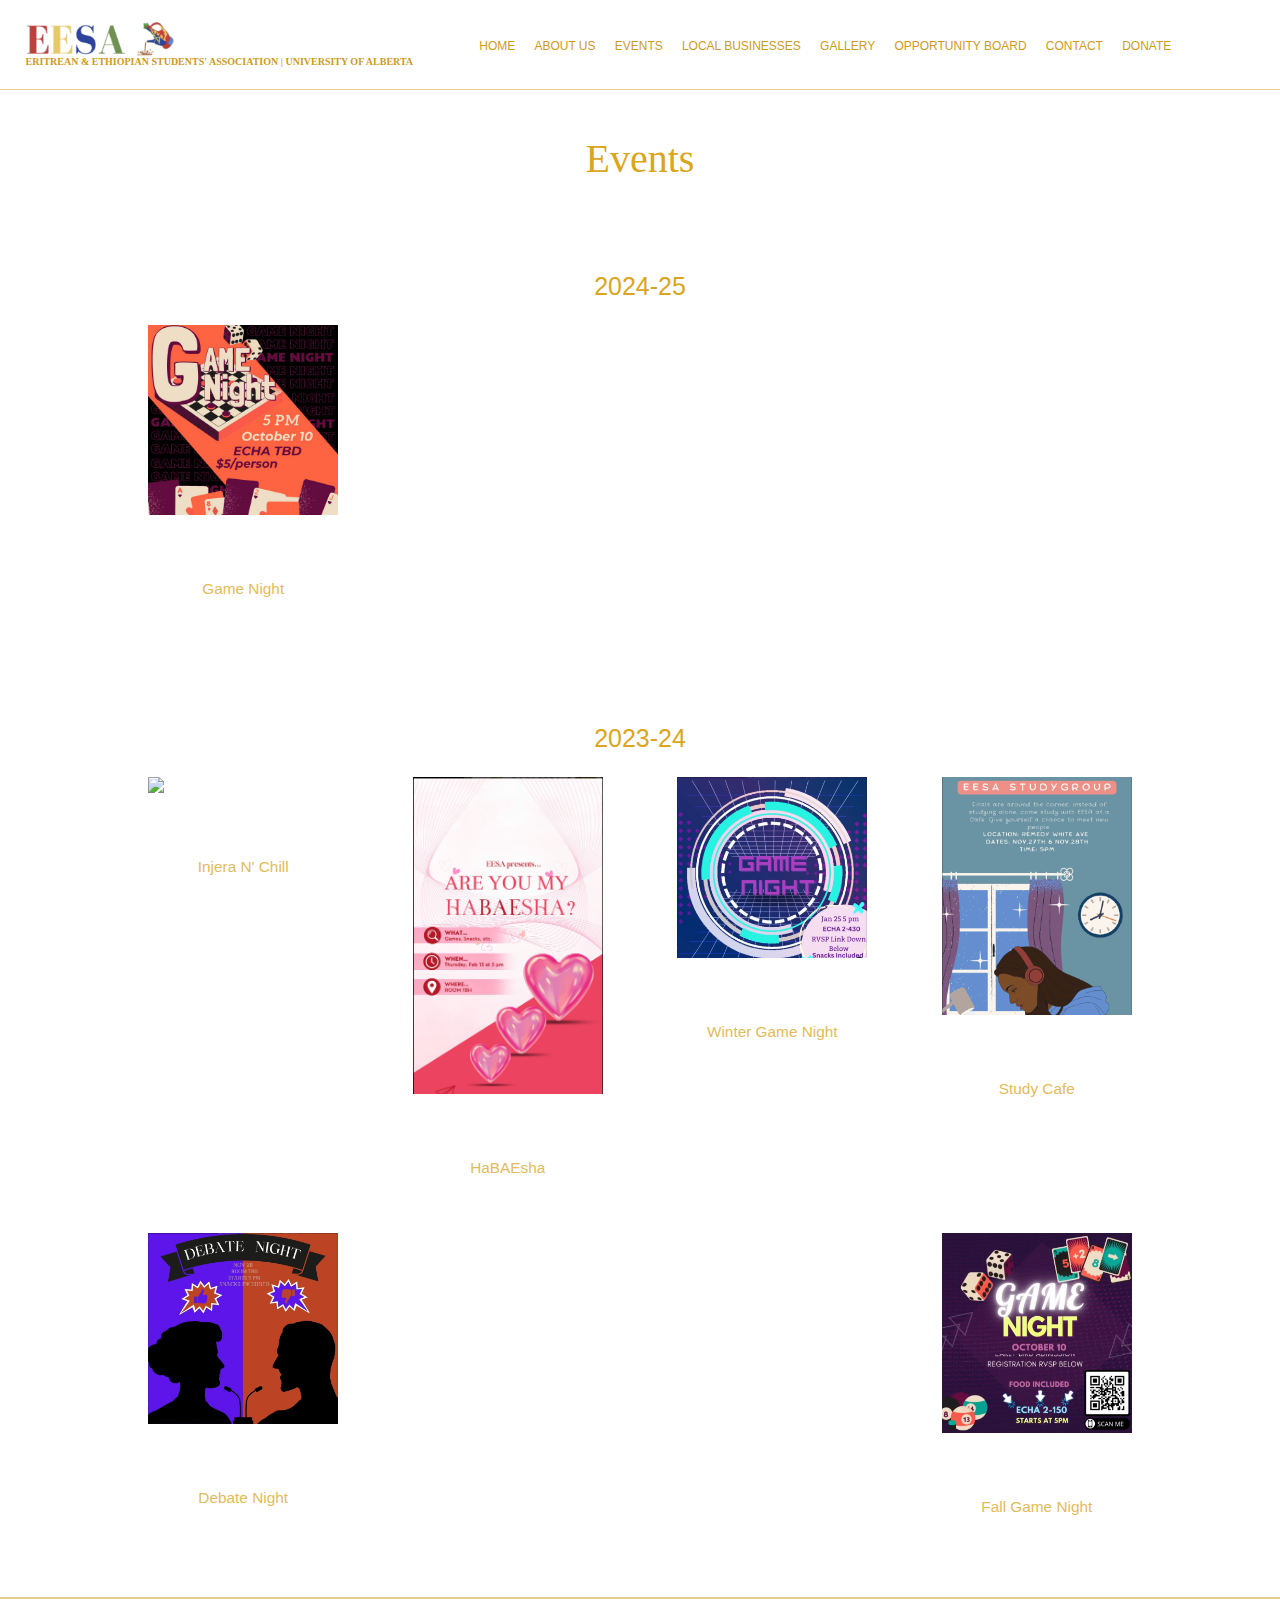
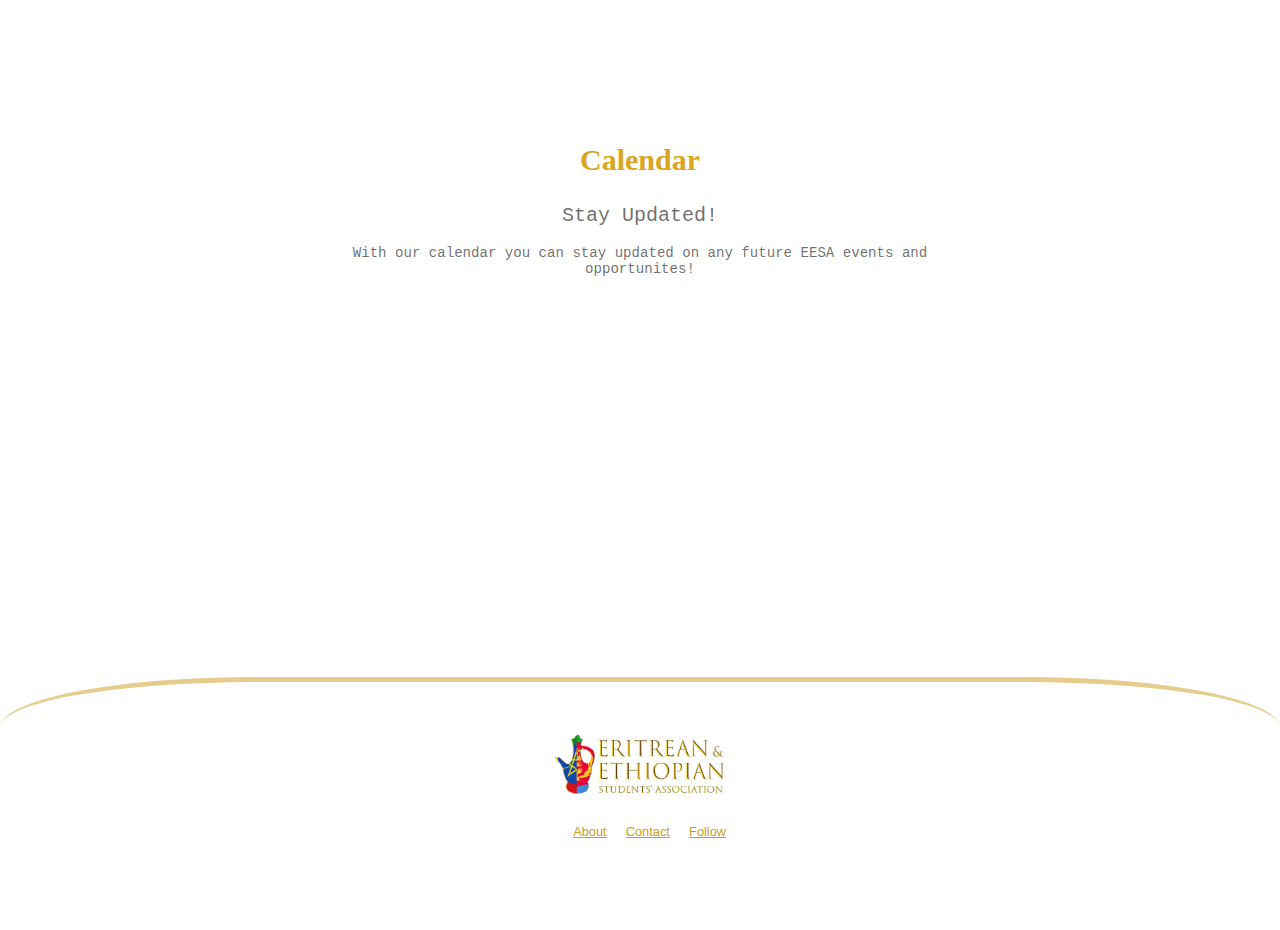
==== events.html @ 095412df "commit message" ====
<!DOCTYPE html>
<html lang="en">
<head>
    <meta name="viewport" content="width=device-width, initial-scale=1.0">
    <title>Events|EESA</title>
    <link rel="stylesheet" href="style.css">
</head>
<body>
    <header>
        <a href="index.html" class="eesalogo">
            <img src="./images/eesalogo/eesalogo.png" alt="eesalogo">
            <h1>ERITREAN & ETHIOPIAN STUDENTS' ASSOCIATION | UNIVERSITY OF ALBERTA</h1>
        </a>
        <div class="menu-icon" onclick="menuiconDropdown('menuDropdown','menu-outline')">
            <ion-icon name="menu-outline" id="menu-outline"></ion-icon>
        </div>
        <ul class="menu">
            <li><a href="index.html">HOME</a></li>
            <li class="Dropdown">
                <a href="team.html">ABOUT US</a>
                <div class="DropdownContent">
                    <a href="team.html">OUR MISSION</a>
                    <a href="team.html#teamheader">OUR TEAM</a>
                    <a href="team.html#teamButton">JOIN EESA</a>
                </div>
            </li>
            <li class="Dropdown">
                <a href="events.html">EVENTS</a>
                <div class="DropdownContent">
                    <a href="events.html#eventPosterContainer">UPCOMING EVENTS</a>
                    <a href="events.html#calendar">CALENDAR</a>
                </div>
            </li>
            <li class="Dropdown">
                <a href="localBusinesses.html">LOCAL BUSINESSES</a>
                <div class="DropdownContent">
                    <a href="localBusinesses.html#businessSubmission">BUSINESS SUBMISSION</a>
                </div>
            </li>
            <li><a href="gallery.html">GALLERY</a></li>
            <li><a href="opportunityBoard.html">OPPORTUNITY BOARD</a></li>
            <li><a href="mailto:eesa@ualberta.ca">CONTACT</a></li>
            <li><a href="index.html#donate">DONATE</a></li>
            <li><a href="https://www.instagram.com/eesaualberta/" target="_blank"><ion-icon name="logo-instagram"></ion-icon></a></li>
            <li><a href="https://www.tiktok.com/@eesaua" target="_blank"><ion-icon name="logo-tiktok"></ion-icon></a></li>
            <li><a href="mailto:eesa@ualberta.ca"><ion-icon name="mail-outline"></ion-icon></a></li>
        </ul>
    </header>
    
    <div id="menuDropdown">
        <ul>
            <li><a href="index.html">HOME</a></li>
            <li><a href="team.html">ABOUT US</a></li>
            <li><a href="events.html">EVENTS</a></li>
            <li><a href="localBusinesses.html">LOCAL BUSINESSES</a></li>
            <li><a href="gallery.html">GALLERY</a></li>
            <li><a href="opportunityBoard.html">OPPORTUNITY BOARD</a></li>
            <li><a href="mailto:eesa@ualberta.ca">CONTACT</a></li>
            <li><a href="index.html#donate">DONATE</a></li> 
        </ul>
    </div>
      <div class="events">
        <!--
        <div class="eventsheader">
            <img src="./images/events/pic1.JPG"></img>
            <img src="./images/events/pic2.JPG"></img>
            <img src="./images/events/pic5.png"></img>
            <img src="./images/events/pic6.png"></img>

        </div> -->
        <div class = "eventPosters">
            <h1>Events</h1>
            <h2> 2024-25</h2>
                <div class= "eventPosterContainer24-25"  id="eventPosterContainer">
                    <a style="text-decoration:none" href="https://www.instagram.com/p/DAmCq35zHYk/?utm_source=ig_web_copy_link&igsh=MzRlODBiNWFlZA==" target="_blank">
                        <img src="./images/events/gamenight.jpeg"></img> 
                        <figcaption>Game Night</figcaption>
                    </a>
                </div>
            <h2>2023-24</h2>
                <div class= "eventPosterContainer23-24" id="eventPosterContainer">
                    <a style="text-decoration:none" href="https://www.instagram.com/p/C5hC11Pxlsz/" target="_blank">
                        <img src="./images/events/InjeraNChill.png"></img> 
                        <figcaption>Injera N' Chill</figcaption>
                    </a>
                    <a style="text-decoration:none" href="https://www.instagram.com/p/C3JFkYvvX_o/" target="_blank"> 
                        <img src="./images/events/Habaesha.png"></img> 
                        <figcaption>HaBAEsha</figcaption>
                    </a>
                    <a style="text-decoration:none" href="https://www.instagram.com/p/C2MFWDErIdV/" target="_blank">
                        <img src="./images/events/GameNight2.png"></img>
                        <figcaption>Winter Game Night</figcaption>
                    </a>
                    <a style="text-decoration:none" href="https://www.instagram.com/p/C0DRHhrxGag/" target="_blank"> 
                        <img src="./images/events/StudyCafe.png"></img> 
                        <figcaption>Study Cafe</figcaption>
                    </a>
                    <a style="text-decoration:none" href="https://www.instagram.com/p/CzcZ8CoPTzj/" target="_blank"> 
                        <img src="./images/events/DebateNight.png"></img> 
                        <figcaption>Debate Night</figcaption>
                    </a>
                    <a style="text-decoration:none" href="https://www.instagram.com/p/CyERzHhRfkE/" target="_blank"> 
                        <img src="./images/events/GameNight1.png"></img> 
                        <figcaption>Fall Game Night</figcaption>
                    </a>
                </div>
        </div>
      </div>
      <div class = "calendar" id="calendar">
        <h1>Calendar</h1>
        <h2>Stay Updated!</h2>
        <h3>With our calendar you can stay updated on any future EESA events and opportunites!</h3>
        <iframe src="https://embed.styledcalendar.com/#SmHMbJk2iUZDwqQIo8l0" title="Styled Calendar" class="styled-calendar-container" style="border: none;" data-cy="calendar-embed-iframe"></iframe>
         <script async type="module" src="https://embed.styledcalendar.com/assets/parent-window.js"></script>
      </div>
      <div class="footer">
          <div class="footerLogo">
              <img src="./images/eesalogo/eesalogo.jpg" alt="eesalogo.jpg">
          </div>
          <div class="footerLinks">
              <ul>
                  <li><a href="index.html#missionStatement">About</a></li>
                  <li><a href="mailto:eesa@ualberta.ca">Contact</a></li>
                  <li><a href="https://www.instagram.com/eesaualberta/" target="_blank">Follow</a></li>
              </ul>
          </div>
          <div class="footerIcons">
              <ul>
                  <li><a href="https://www.instagram.com/eesaualberta/" target="_blank"><ion-icon name="logo-instagram"></ion-icon></a></li>
                  <li><a href="https://www.tiktok.com/@eesaua" target="_blank"><ion-icon name="logo-tiktok"></ion-icon></a></li>
                  <li><a href="mailto:eesa@ualberta.ca"><ion-icon name="mail-outline"></ion-icon></a></li>
              </ul>
          </div>
      </div>   
    </div>
  <script src="mobilemenu.js"></script>
  <script type="module" src="https://unpkg.com/ionicons@7.1.0/dist/ionicons/ionicons.esm.js"></script>
  <script nomodule src="https://unpkg.com/ionicons@7.1.0/dist/ionicons/ionicons.js"></script>
  </body>
  </html>
---- style.css ----
*{
    margin: 0;
    padding: 0;
    box-sizing: border-box;
}



header{
    right:0;
    top:0;
    z-index: 1;
    position: fixed;
    width:100%;
    height:10vh;
    display: flex;
    align-items: center;
    justify-content: space-between;
    padding:33px 2%;
    background-color: white;
    border-bottom: 0.5px solid rgba(205, 155, 29, 0.5); 
}


.menu-icon {
    color:goldenrod;
    font-size: 40px;
    cursor:pointer;
    display:none;
}
#menuDropdown {
    list-style: none;
    display: none; /* Initially hidden */
    flex-direction: column;
    background-color: white;
    z-index: 1;
    position: fixed; /* Fixed positioning */
    top: 10vh; /* Start below the header */
    height: 90vh; /* Fill the remaining height */
    width: 100%;
    right: 0;
    text-align: center;
    overflow-y: auto; /* Allow scrolling if content overflows */
}

#menuDropdown ul {
    padding: 0; /* Remove default padding */
    margin: 0; /* Remove default margin */
}

#menuDropdown li {
    border-bottom: 0.5px solid goldenrod; /* Optional */
}

#menuDropdown a {
    display: block; /* Make links fill their parent */
    padding: 15px; /* Add some padding for clickable area */
    color: rgb(205, 155, 29);
    text-decoration: none;
}

#menuDropdown a:hover {
    color: rgb(255, 218, 125);
}


.eesalogo{
    text-decoration:none;
}

.eesalogo img {
    pointer-events: none; 
    width: 150px; 
    display: block;
}

.eesalogo h1{
    color:rgb(205, 155, 29);
    font-style: bodoni flf;
    font-size:10px;
    text-wrap: nowrap;
}

.menu {
    list-style: none;
    margin-left: 3vw;
    margin-right: 2vw;
    display: flex;
    flex-wrap:wrap;
}

.menu a{
    text-decoration: none;
    color:rgb(205, 155, 29);
    font-family: Verdana, Geneva, Tahoma, sans-serif;;
    transition: ease-in-out 0.4s;
    margin-top:5px;
    margin-left: 1.5vw;
    font-size: 12px;
    white-space: nowrap;
}

.menu a:hover {
    color: rgb(216, 185, 106);
    cursor:pointer;
}


.DropdownContent{
    display: none;
    position: absolute;
}

.Dropdown:hover .DropdownContent{
    display: grid;
    background-color: white;
    z-index: 1;
    text-align: left;
    padding: 5px 10px 10px 0;
    font-size: 14px;
    cursor:pointer;
}

.footer{
    width: 100%;
    border-top: 5px solid rgba(205, 155, 29, 0.5); 
    border-radius: 20%;
}

.footerLogo{
    text-align: center;
    margin-top: 5vh;
    pointer-events: none;
    margin-bottom: 2vh;
}

.footerLogo img{
    width: 20vh;
}
.footer ul{
    display:flex;
    justify-content: center;
}

.footer ul li{
    list-style: none;
    margin-left: 1.5vw;
    font-size: 1vw;
    white-space: nowrap;
    margin-bottom: 5vh;
}

.footer ul li a{
    text-decoration: none;
    color:rgb(205, 155, 29);
    font-family: Verdana, Geneva, Tahoma, sans-serif;;
    transition: ease-in-out 0.4s;
    text-decoration: underline;
}

.footLinks ul li a:hover {
    color: rgb(216, 185, 106);
    cursor:pointer;
}

.slideshow {
    width: 100%;
    margin-top: 10vh;    
    overflow: hidden;
}

.slideshow-container-1 {
    position: relative;
    display: flex;
    width: 100%;
    height: fit-content;
    overflow: hidden;
    pointer-events: none;
}

.slideshow-container-2 {
    border-top: 1px solid rgba(0, 0, 0, 0.2);
    position: relative;
    display: flex;
    width: 100%;
    height: fit-content;
    overflow: hidden;
    pointer-events: none;
}

.slideshow-container-3 {
    border-top: 1px solid rgba(0, 0, 0, 0.2);
    border-bottom: 1px solid rgba(0, 0, 0, 0.2);
    position: relative;
    display: flex;
    width: 100%;
    height: fit-content;
    overflow: hidden;
}

.slideshow-container-3 img, .slideshow-container-1 img {
    width:21vw;
    height: 14vh; 
}
.slideshow-container-2 img{
    width: 21vw;
    height: 17vh; 
}

@keyframes fadeIn{
    from{
        opacity: 0;
    }
    to{
        opacity: 1;

    }
}
.opening {
    width:100vw;
    text-align: center;
    height: calc(100vh - 99px - 63);
}

.opening h1{
    margin-top: 3vh;
    animation-name: fadeIn;
    animation-duration: 2s;
    color:  goldenrod;
    font-family: Verdana, Geneva, Tahoma, sans-serif;;
    font-size: 70px;
    font-weight: lighter;
}


.opening h2, .opening h3,.opening h4{
    width:90%;
    margin-left:5%;
    animation-name: fadeIn;
    animation-duration: 2s;
    color:rgba(0, 0, 0, 0.585);
    margin-top: 18px; 
    font-family:'Courier New', Courier, monospace;
    font-size: 20px;
    font-weight: 100;
    padding-left: 2%; 
}
.opening ion-icon{
    animation-name: fadeIn;
    animation-duration: 2s;
    color: goldenrod;
    font-size: 40px; 
    margin-top: 2vh;
    cursor: pointer;
}

.opening ion-icon:hover{
    transform: translateY(-6px);
    color: rgb(216, 185, 106);
    cursor:pointer;
}
.missionStatement {
    padding: 120px 40px; /* Adjust padding */
    margin-top: 10vh; /* Space above */
    display: flex; /* Flexbox for alignment */
    flex-direction: column; /* Stack items vertically */
    align-items: center; /* Center items horizontally */
    background-color: rgb(255, 252, 246);
    text-align: center; /* Center text */
}

.missionStatement h1 {
    margin-top: 0; 
    padding-top: 5vh; 
    text-align: center;
    color: goldenrod;
    font-size: 4vw;
    font-weight: 100;
    margin-bottom: 2vh;
}

.missionStatement h2 {
    text-align: center;
    font-size: 1.5vw;
    font-weight: 100;
    padding:10vh;
    font-family: 'Courier New', Courier, monospace;
    color: rgba(0, 0, 0, 0.585);
    line-height: 2;
}

.newsletter {
    margin-top: 20vh;
    width: 90%;
    margin-left: 5%;
    display: flex; /* Use flexbox */
}

.newsletterpics {
    width: 50%;
    display: flex;
    flex-wrap: wrap; /* Allow items to wrap */
}

.newsletterPics1,
.newsletterPics3,
.newsletterPics5 {
    width: 50%; /* Each pic takes half of the container width */
    margin-bottom: 4vh;
    box-sizing: border-box; /* Include border in width calculation */
}

.newsletterPics2,
.newsletterPics4,
.newsletterPics6 {
    width: 50%;
    box-sizing: border-box;
}

.newsletterpics img {
    width: 100%;
    pointer-events: none;
}

.newsletterright {
    width: 50%;
    box-sizing: border-box;

}

.newsletter h1 {
    color: goldenrod;
    text-align: center;
    font-size: 3vw;
    font-weight: normal;
    margin-bottom: 5vh;
    margin-left: 4vw;
}

.newsletter h2 {
    color:rgba(0, 0, 0, 0.585);
    text-align: center;
    font-size: 1.7vw;
    font-family: 'Courier New', Courier, monospace;
    font-weight: lighter;
    line-height: 1.5;
    margin-bottom: 5vh;
    margin-left: 4vw;

}

.newsletterright button {
    margin-left: 17.5vw;
    width: 15vw;
    color: goldenrod;
    font-family: Verdana, Geneva, Tahoma, sans-serif;
    font-size: 2.0vw;
    padding: 10px;
    border-color: goldenrod;
    background-color: white;
    border-radius: 30px;

}

.newsletterButton button:hover {
    color: rgb(216, 185, 106);
    cursor:pointer;
}

.instagramFeed{
    margin-top: 10vh;
}

.donate h1{
    margin-top: 10vh;
    text-align: center;
    color: goldenrod;
    font-size: 3vw;
    font-weight: normal;
}

.donate h2, .donate h3{
    text-align:center ;
    color:rgba(0, 0, 0, 0.585);
    margin-top: 10vh; 
    margin-bottom: 10vh;
    font-family:'Courier New', Courier, monospace;
    font-size: 1.5vw;
    font-weight: 100; 
    margin-bottom: 15vh;

}

.eventsheader{
    margin-top: 10vh;    
    width:100%;
    display: flex;
    flex-wrap: nowrap;
}

.eventsheader img{
    width:25%;
    height:20vh;
}

.eventPosters h1{
    margin-top: 15vh;    
    text-align: center;
    color: goldenrod;
    font-size: 40px;
    font-weight: 100;
}

.eventPosters h2{
    margin-top: 10vh;
    text-align: center;
    color: goldenrod;
    font-size: 25px;
    font-family: Verdana, Geneva, Tahoma, sans-serif;
    z-index: 1;
    font-weight: 200;

}
.eventPosterContainer23-24, .eventPosterContainer24-25 {
    display: flex;
    flex-wrap: wrap;
    width: 80%;
    margin-left: 10%;
    margin-top: 4px;
    justify-content: space-between;
    text-align: center; /* Centers text inside .eventPosters figcaption */
}

.eventPosters figcaption {
    text-align: center;
    color: rgb(226, 187, 90);
    font-size: 1.2vw;
    font-family: Verdana, Geneva, Tahoma, sans-serif;
    margin-bottom: 4vh;
}

.eventPosters img {
    width:33%;
    margin: 0 auto; /* Center the image horizontally */
    margin-bottom: 5vh;
    width: 18vw;
    display: block; /* Ensures margin: 0 auto; works correctly */
    border-radius: 15px;
    padding:20px;
}

.eventPosters img:hover{
    transform: scale(1.1);
    filter: drop-shadow(10px 10px 20px rgba(36, 36, 36, 0.5));
    cursor:pointer;
}

.calendar{
    margin-top: 5vh;
    margin-bottom: 10vh;
    justify-content: space-between; 
    border-top: 2px solid rgba(205, 155, 29, 0.5); 
    padding-top: 99px;
}

.calendar h1{
    margin-top: 5vh;
    margin-bottom: 3vh;
    text-align: center;
    color: goldenrod;
    font-size: 30px;
}

.calendar h2{
    margin-bottom: 2vh;
    text-align: center;
    color: rgba(0, 0, 0, 0.585);
    font-weight:100; 
    font-size: 20px;
    font-family:'Courier New', Courier, monospace;
}
.calendar h3{
    margin-bottom: 2vh;
    text-align: center;
    width:50%;
    margin-left:25%;
    color:rgba(0, 0, 0, 0.585);
    font-size: 1.1vw; 
    font-family:'Courier New', Courier, monospace;
    font-weight:100; 
}

.calendar iframe{
    width: 60vw;
    height: 30vh;
    margin-top: 2vh;
    margin-left: 20vw;
}

.AboutUsMission {
    margin-top: 10vh; 
}

.AboutUsMission .MissionStatementContainer {
    background-color: rgb(255, 252, 246);
}

.AboutUsMission h1 {
    margin-top: 0; 
    padding-top: 5vh; 
    text-align: center;
    color: goldenrod;
    font-size: 4vw;
    font-weight: 100;
    margin-bottom: 2vh;
}

.AboutUsMission h2 {
    text-align: center;
    font-size: 1.5vw;
    font-weight: 100;
    padding:10vh;
    font-family: 'Courier New', Courier, monospace;
    color: rgba(0, 0, 0, 0.585);
    line-height: 2;
}



.team h1{
    margin-top: 2vh;
    text-align: center;
    color: goldenrod;
    font-size: 4vw;
    font-weight: 100;
    margin-bottom: 6vh;
}

.teamPhotos {
    display: flex;
    flex-wrap: wrap; /* Allow items to wrap onto multiple lines */
    width: 90vw;
    margin-left: 5vw;
    margin-top: 5vh;
    justify-content: space-between; /* Distribute space evenly */
}

.teamMember {
    text-align: center; 
    display: flex; /* Use flexbox */
    flex-direction: column; /* Stack children vertically */
    align-items: center; /* Center children horizontally */
    justify-content: space-between; /* Space between image and email */
    margin: 7px;
    width: 17vw; /* Adjust as needed */
    border: 2px solid transparent; /* Optional: Add border for consistency */
}

.teamPhotos img {
    width: 100%; /* Responsive image */
    height: auto; /* Maintain aspect ratio */
    display: block; 
    border-radius: 20px;
    margin-bottom: 20px; /* Space between image and email */
}

.teamPhotos img:hover {
    transform: scale(1.1); /* Slight zoom on hover */
    transition: transform 0.3s; /* Smooth transition */
}

.teamPhotos a {
    font-size: 1.2vw; /* Responsive font size */
    color: goldenrod; 
    text-decoration: none; 
    display: block; 
    margin-bottom: 30px; /* Space between email link and bottom */
    margin-top: auto; /* Push email link to bottom if space allows */
}


.teamPhotos a:hover {
    color: black; /* Keep color on hover */
}

.teamButton{
    margin-top: 5vh;
    margin-bottom: 20vh;
}

.teamButton button{
    left: 50%;
    transform: translateX(-50%);    
    width: 20vw;
    color: goldenrod;
    font-family: Verdana, Geneva, Tahoma, sans-serif;;
    font-size: 1.5vw;
    padding: 10px; 
    border-color: goldenrod;
    background-color: white;
    border-radius: 30px;
    position: absolute;
}

.teamButton button:hover {
    color: rgb(216, 185, 106);
    cursor:pointer;
}


.businessHeader h1{
    margin-top: 15vh;    
    text-align: center;
    font-size: 30px;
    color: goldenrod;
    font-weight: 100;
    width:90%;
    margin-left: 5%;
}
.businessTypes {
    display: flex;
    justify-content: space-evenly; /* Evenly distribute buttons */
    flex-wrap: wrap; /* Allow wrapping */
    margin-top: 5vh; /* Spacing from top */
    width: 50%; /* Width of the container */
    margin-left: 25%; /* Center the container */
    text-align: center; /* Center text */
    color: goldenrod; /* Text color */
    border-radius: 10px; /* Rounded corners */
}

.businessTypes div {
    display: flex;
    flex-direction: column; /* Stack icon above text */
    align-items: center; /* Center content */
    justify-content: center; /* Center content */
    width: 6vw; /* Fixed width for consistency */
    padding: 8px 0 8px 0; /* Padding inside button */
    border: 2px solid; /* Border around button */
    border-color: rgb(239, 192, 74); /* Border color */
    border-radius: 10px; /* Rounded corners */
    margin-bottom: 1vh; /* Spacing below buttons */
    transition: background-color 0.3s, transform 0.2s; /* Smooth transitions */
}

.businessTypes div:hover {
    background-color: goldenrod; /* Background color on hover */
    color: white; /* Text color on hover */
    cursor: pointer; /* Pointer cursor on hover */
    transform: scale(1.05); /* Slightly enlarge on hover */
}

 .businessTypes #AllButton:hover h2, 
.businessTypes #HairButton:hover h2, 
.businessTypes #OtherButton:hover h2,
.businessTypes #BeautyButton:hover h2, 
.businessTypes #PhotographyButton:hover h2, 
.businessTypes #ResturantsButton:hover h2 {
    color: white;
}

.businessTypes ion-icon {
    text-align: center; /* Center align icon */
    font-size: 1.5vw; /* Icon size */
}
.businessTypes h2 {
    display:none;
    color: goldenrod; /* Text color */
    font-family: Verdana, Geneva, Tahoma, sans-serif; /* Font family */
    font-weight: 100; /* Light font weight */
    font-size: 1vw; /* Font size in viewport width units */
    margin: 0; /* Remove default margin */
    margin-left: 0.5vw; /* Margin for spacing */
}

.businessContainer{
    display: flex;
    flex-wrap: wrap;
    justify-content: center;
    margin-top: 5vh;
    width:80vw;
    margin-left: 10vw;
    margin-bottom: 13vh;
    border-radius: 20px;
    border: 2px solid rgba(218, 165, 32, 0.693);
    background-color: rgb(252, 250, 248);
}

.businessPosters{
    width:200px;
    margin-top:3vh;
    margin-left: 2vw;
    margin-right: 2vw;
    background-color: white;
    border-radius: 5px;
}

.businessPosters:hover{
    transform: scale(1.1);
    filter: drop-shadow(10px 10px 20px rgba(36, 36, 36, 0.5));
    cursor:pointer;
}

.businessPosters img{
    width:100%;
    height:30vh;
    border-radius: 5px 5px 0 0;
}

.businessPosters figcaption{
    color: goldenrod;
    text-align: center;
    margin: 2vh 0;
    padding-bottom: 20px;
}

.businessSubmission h2{
    margin-top: 2vh;
    margin-bottom: 2vh;
    width:90%;
    margin-left: 5%;
    text-align: center;
    color: rgba(0, 0, 0, 0.585);
    font-weight: 100;
    font-size: 15px;
}

.businessSubmissionButton{
    margin-bottom: 20vh;
}

.businessSubmissionButton button{
    left: 50%;
    transform: translateX(-50%);    
    width: 20vw;
    color: goldenrod;
    font-family: Verdana, Geneva, Tahoma, sans-serif;;
    font-size: 1.5vw;
    padding: 10px; 
    border-color: goldenrod;
    background-color: white;
    border-radius: 30px;
    position: absolute;
}

.businessSubmissionButton button:hover {
    color: rgb(216, 185, 106);
    cursor:pointer;

}

.opportunityBoard h1{
    margin-top: 15vh;
    text-align: center;
    font-size: 30px;
    color: goldenrod;
    font-weight: 100;
    width:90%;
    margin-left: 5%;
}
.opportunityBoard h2{
    margin-top: 18vh;
    text-align: center;
    font-size: 15px;
    color: rgba(0, 0, 0, 0.585);
    font-family: Verdana, Geneva, Tahoma, sans-serif;
    font-weight: 100;
    width:90%;
    margin-left: 5%;
    margin-bottom: 50vh;
}

.gallery #Title {
    margin-top: 15vh;
    text-align: center;
    color: goldenrod;
    font-size: 30px;
    font-weight: 100;
    margin-bottom: 4vh;
}

.galleryBins {
    display: flex;
    flex-wrap: wrap; /* Allow items to wrap */
    justify-content: center; /* Center items when they wrap */
}


.injeranchill2019 img, .gala2019 img, .fallGameNight2024 img {
    width: 50%;
    border-radius: 18px 0 0 18px;
}

.galleryrightside {
    width: 50%; /* Original width for larger screens */
    display: flex; /* Make it a flex container */
    flex-direction: column; /* Stack content vertically */
    align-items: center; /* Center items horizontally */
    justify-content: center; /* Center items vertically */
    padding: 10px; /* Optional padding */
}

.injeranchill2019, .gala2019, .fallGameNight2024{
    display: flex; /* Ensure it's a flex container */
    flex-direction: row; /* Original direction */
    align-items: center; /* Center items vertically */
    width: 60%; /* Original width for larger screens */
    margin-bottom: 7vh;
    border: 3px solid rgba(218, 165, 32, 0.693);
    border-radius: 20px;
}


.injeranchill2019 h1, .gala2019 h1 ,.fallGameNight2024 h1{
    font-size: 2vw;
    text-align: center;
    text-wrap: nowrap;
    color: goldenrod;
    text-align: center;
    font-weight: 100;
    margin-bottom: 4vh;
}

.injeranchill2019 button, .gala2019 button, .fallGameNight2024 button {
    width: 10vw;
    color: rgba(0, 0, 0, 0.585);
    font-weight: 100;
    font-family: Verdana, Geneva, Tahoma, sans-serif;
    font-size: 1.2vw;
    padding: 8px; 
    border-color: goldenrod;
    background-color: white;
    border-radius: 30px;
}

.injeranchill2019 button:hover, .gala2019 button:hover, .fallGameNight2024 button:hover {
    color: rgb(216, 185, 106);
    cursor: pointer;
}


@media (min-width:1071px){
    #menuDropdown{
        display: none !important; 
    }
}

@media (max-width:1070px) {
    .menu-icon {
        display: flex;
    }

    .menu {
        display: none;
    }
    
    .eesalogo {
        pointer-events: none; 
    }

    .eesalogo img {
        pointer-events: none;
        width: 150px; 
    }

    .AboutUsMission h2{
        font-size: 2.3vw;
    }
}

@media (max-width: 800px) {
    .injeranchill2019, .gala2019, .fallGameNight2024 {
        width: 70%;
        margin: 0 auto 7vh auto; /* Center and add bottom margin */
        border: 3px solid rgba(218, 165, 32, 0.693);
        border-radius: 20px;
        display: flex; /* Ensure it's a flex container */
        flex-direction: column; /* Stack items vertically */
        align-items: center; /* Center all child elements */
    }

    .injeranchill2019 img, .gala2019 img, .fallGameNight2024 img{
        width: 100%; /* Full width of the container */
        height: 25vh; /* Maintain a fixed height */
        border-radius: 18px 18px 0 0; /* Round the top corners */
    }

    .galleryrightside {
        width: 100%; /* Full width */
        display: flex; /* Ensure it's a flex container */
        flex-direction: column; /* Stack content vertically */
        align-items: center; /* Center items */
        justify-content: center; /* Center items vertically */
        padding: 10px; /* Optional padding */
    }

    .injeranchill2019 h1, .gala2019 h1, .fallGameNight2024 h1 {
        font-size: 3vw; /* Responsive font size */
        text-align: center; /* Center the heading */
        margin-bottom: 1vh; /* Space below the heading */
    }

    .injeranchill2019 button, .gala2019 button, .fallGameNight2024 button{
        margin: 1vh 0 0 0; /* Add space above the button */
        font-size: 1.5vw; /* Responsive font size */
        padding: 8px; /* Padding for button */
        width: 20vw; /* Set button width */
        border-radius: 30px; /* Add rounded corners */
    }

    .businessTypes ion-icon{
        font-size:2vw;
    }
 
}

@media (max-width:472px) {
    .eesalogo h1{
        font-size: 2.1vw;
    }
    .eesalogo img {
        width: 30%;
    }

    .slideshow-container-1 img, .slideshow-container-3 img{
        height:10vh;
    }
    .slideshow-container-2 img{
        height:12vh;
    }
    .opening{
        height:45vh;
    }

    .opening h1{
        margin-top:10vh;
        font-size:12vw;
    }
    .opening h2, .opening h3, .opening h4{
        font-size: 3vw;
    }

    .opening ion-icon{
        display:none;
    }
    .missionStatement{
        padding:40px 40px 40px; 
        text-align: center;
        display:grid;
    }
    .missionStatement h2{
        font-size: 3vw;
        padding:0;
        font-weight:normal;
    }

    .missionStatement h1{
        font-size: 7vw;
    }
    .newsletterpics {
        margin-bottom: 2vw;
    }
    .newsletter h1 {
        font-size: 4vw;
        margin-bottom: 2vh;
    }
    .newsletter h2 {
        color:rgba(0, 0, 0, 0.585);
        text-align: center;
        font-size: 2.5vw;
        margin-bottom: 2vh;
        font-weight: 500;
    }       
    .newsletterright button{
        font-size:2vw;
        width:20vw;
        margin-left:15vw;
    }

    .donate h1{
        font-size: 6vw;
    }

    .donate h2, .donate h3{
        color:rgba(0, 0, 0, 0.585);
        text-align:center;
        margin-top: 5vh; 
        margin-bottom: 5vh;
        font-family:'Courier New', Courier, monospace;
        font-size: 2.5vw;
        font-weight: 500; 
    }


    .footerLogo img{
        width: 40vw;
    }

    .footer ul li{
        list-style: none;
        margin-left: 1.5vw;
        font-size: 3vw;
        white-space: nowrap;
    }

    #eventPosterContainer{
        flex-direction: column;        
        text-align: center;

    }

    .eventPosters figcaption{
        font-size: 5vw;
    }
    .eventPosters img {
        width:80%;

    }
    .calendar h3{
        font-size: 3vw; 
    }
    .teamheader h1, .AboutUsMission h1{
        font-size: 7vw;
        margin-bottom: 0;
    }

    .AboutUsMission h2{
        font-size: 3vw;
        padding:7vh;
        font-weight: normal;
    }
    .teamPhotos{
        display:grid;
        text-align: center;
        justify-content:center;
    }

    .teamMember{
        width: 100%;
        height:auto;
        margin:0;
    }

    .teamMember img{
        width: 65vw;
        height:50vh;
    }
    .teamMember a{
        font-size: 5vw;;
    }
   
    .teamButton button{
        width:50%;
        font-size: 3vw;
    }
    .businessTypes {
        width:70%;
        margin-left: 15%;
    }

    .businessTypes div{
        width:10vw;
    }
    


    .businessTypes ion-icon{
        font-size:6vw;
    }
 
    .businessSubmissionButton button{
        width:50%;
        font-size: 3vw;
    }
}
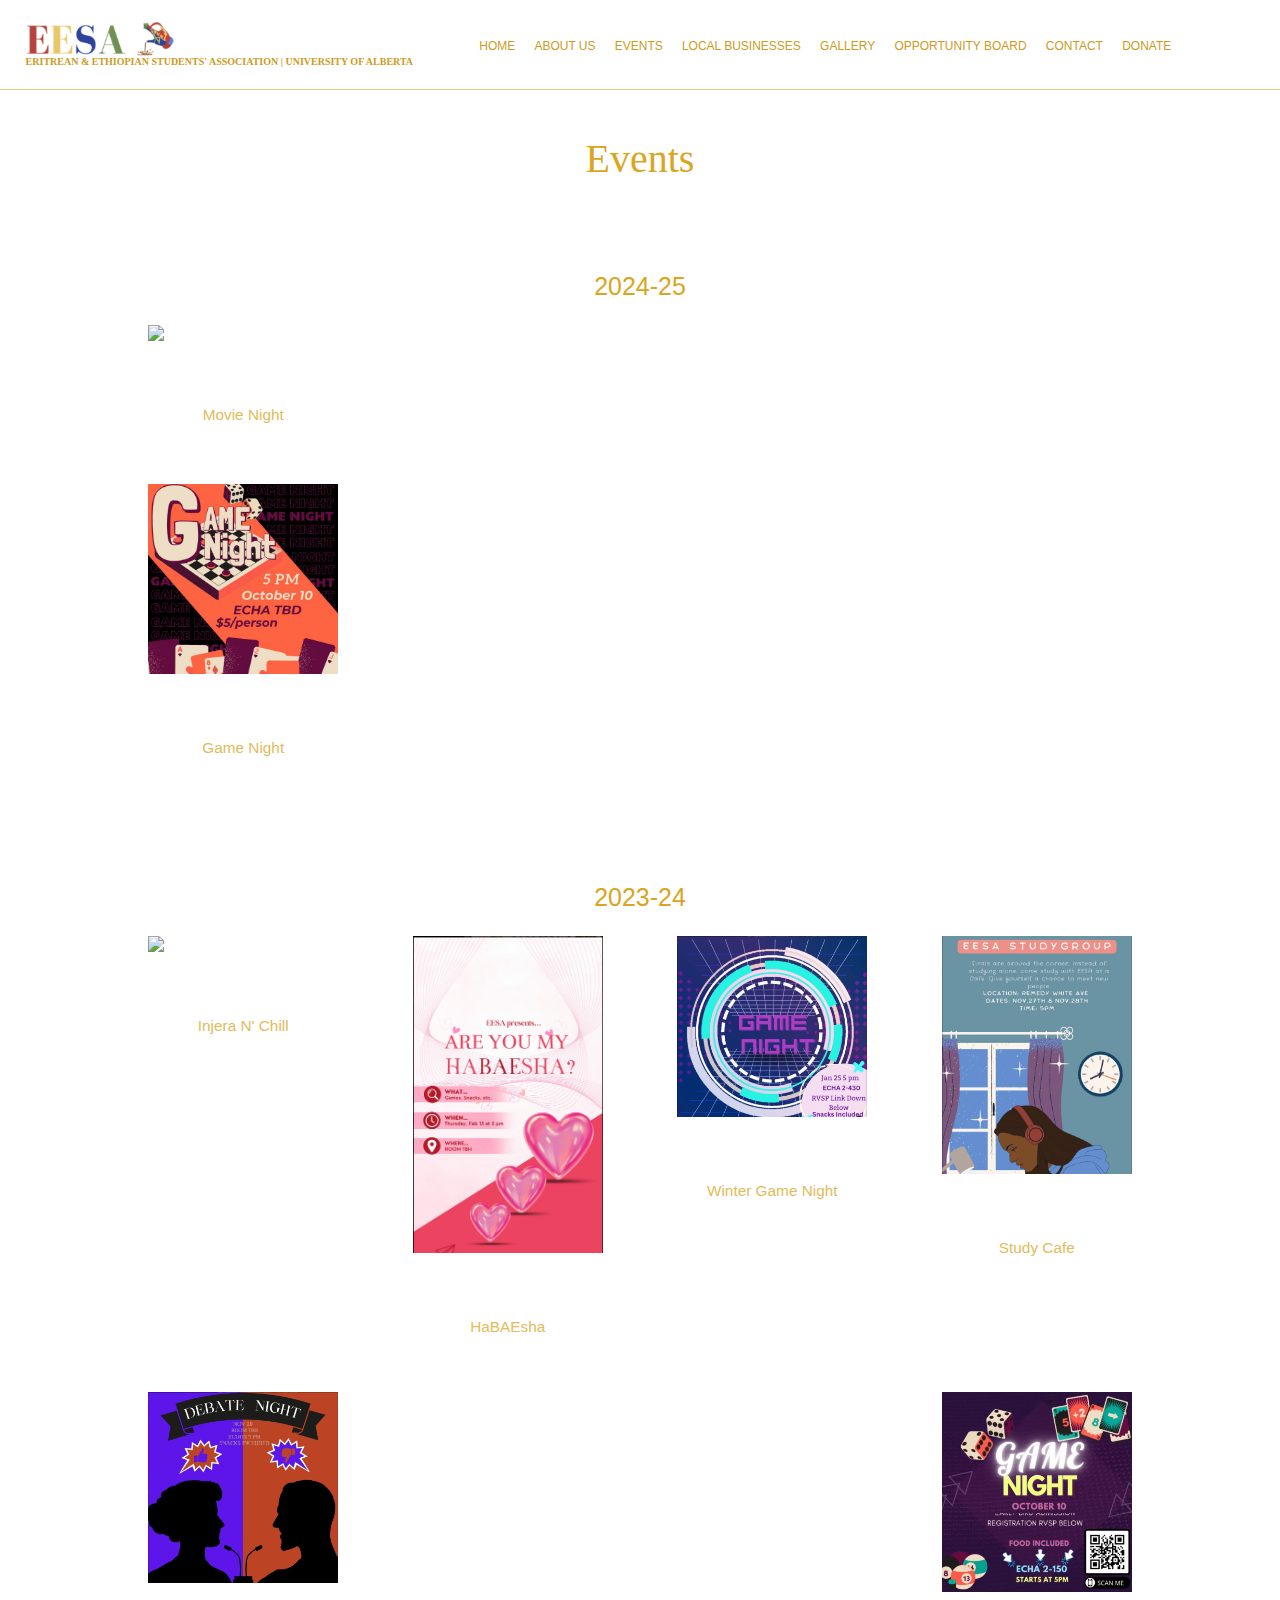
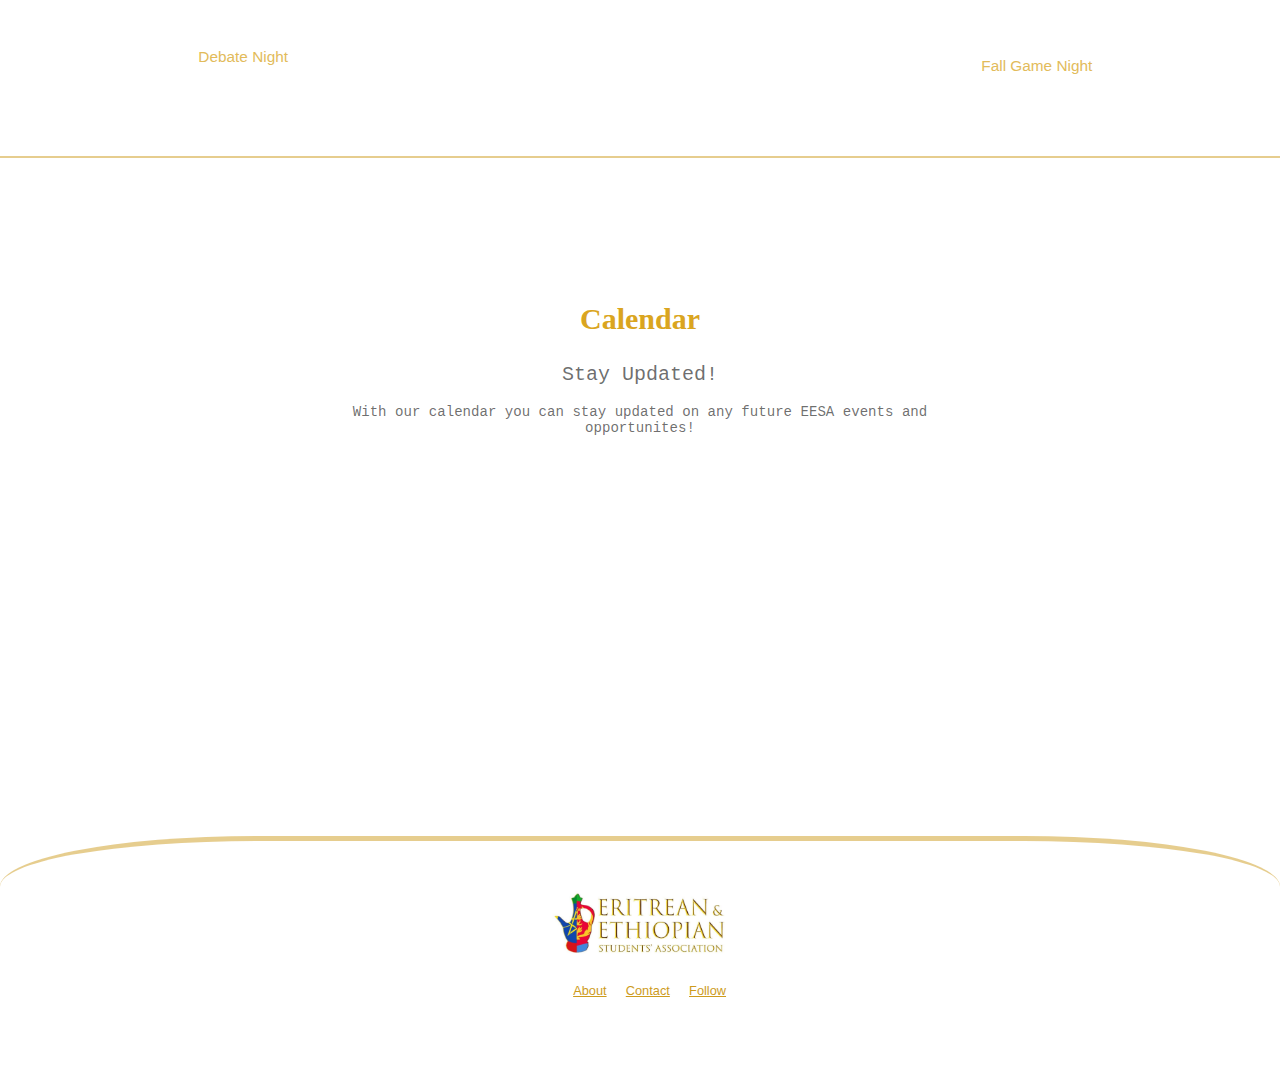
==== commit 4aff8fd8: "Update events.html" ====
--- a/events.html
+++ b/events.html
@@ -42,7 +42,7 @@
             <li><a href="mailto:eesa@ualberta.ca">CONTACT</a></li>
             <li><a href="index.html#donate">DONATE</a></li>
             <li><a href="https://www.instagram.com/eesaualberta/" target="_blank"><ion-icon name="logo-instagram"></ion-icon></a></li>
-            <li><a href="https://www.tiktok.com/@eesaua" target="_blank"><ion-icon name="logo-tiktok"></ion-icon></a></li>
+            <li><a href="https://www.tiktok.com/@eesauofa" target="_blank"><ion-icon name="logo-tiktok"></ion-icon></a></li>
             <li><a href="mailto:eesa@ualberta.ca"><ion-icon name="mail-outline"></ion-icon></a></li>
         </ul>
     </header>
@@ -71,6 +71,12 @@
         <div class = "eventPosters">
             <h1>Events</h1>
             <h2> 2024-25</h2>
+                <div class= "eventPosterContainer24-25"  id="eventPosterContainer">
+                    <a style="text-decoration:none" href="https://www.instagram.com/p/DBeqmmIRpF5/?igsh=MWYzeGswamRqNGMzdQ==" target="_blank">
+                        <img src="./images/events/movienight.jpg"></img> 
+                        <figcaption>Movie Night</figcaption>
+                    </a>
+                </div>
                 <div class= "eventPosterContainer24-25"  id="eventPosterContainer">
                     <a style="text-decoration:none" href="https://www.instagram.com/p/DAmCq35zHYk/?utm_source=ig_web_copy_link&igsh=MzRlODBiNWFlZA==" target="_blank">
                         <img src="./images/events/gamenight.jpeg"></img> 
@@ -127,7 +133,7 @@
           <div class="footerIcons">
               <ul>
                   <li><a href="https://www.instagram.com/eesaualberta/" target="_blank"><ion-icon name="logo-instagram"></ion-icon></a></li>
-                  <li><a href="https://www.tiktok.com/@eesaua" target="_blank"><ion-icon name="logo-tiktok"></ion-icon></a></li>
+                  <li><a href="https://www.tiktok.com/@eesauofa" target="_blank"><ion-icon name="logo-tiktok"></ion-icon></a></li>
                   <li><a href="mailto:eesa@ualberta.ca"><ion-icon name="mail-outline"></ion-icon></a></li>
               </ul>
           </div>
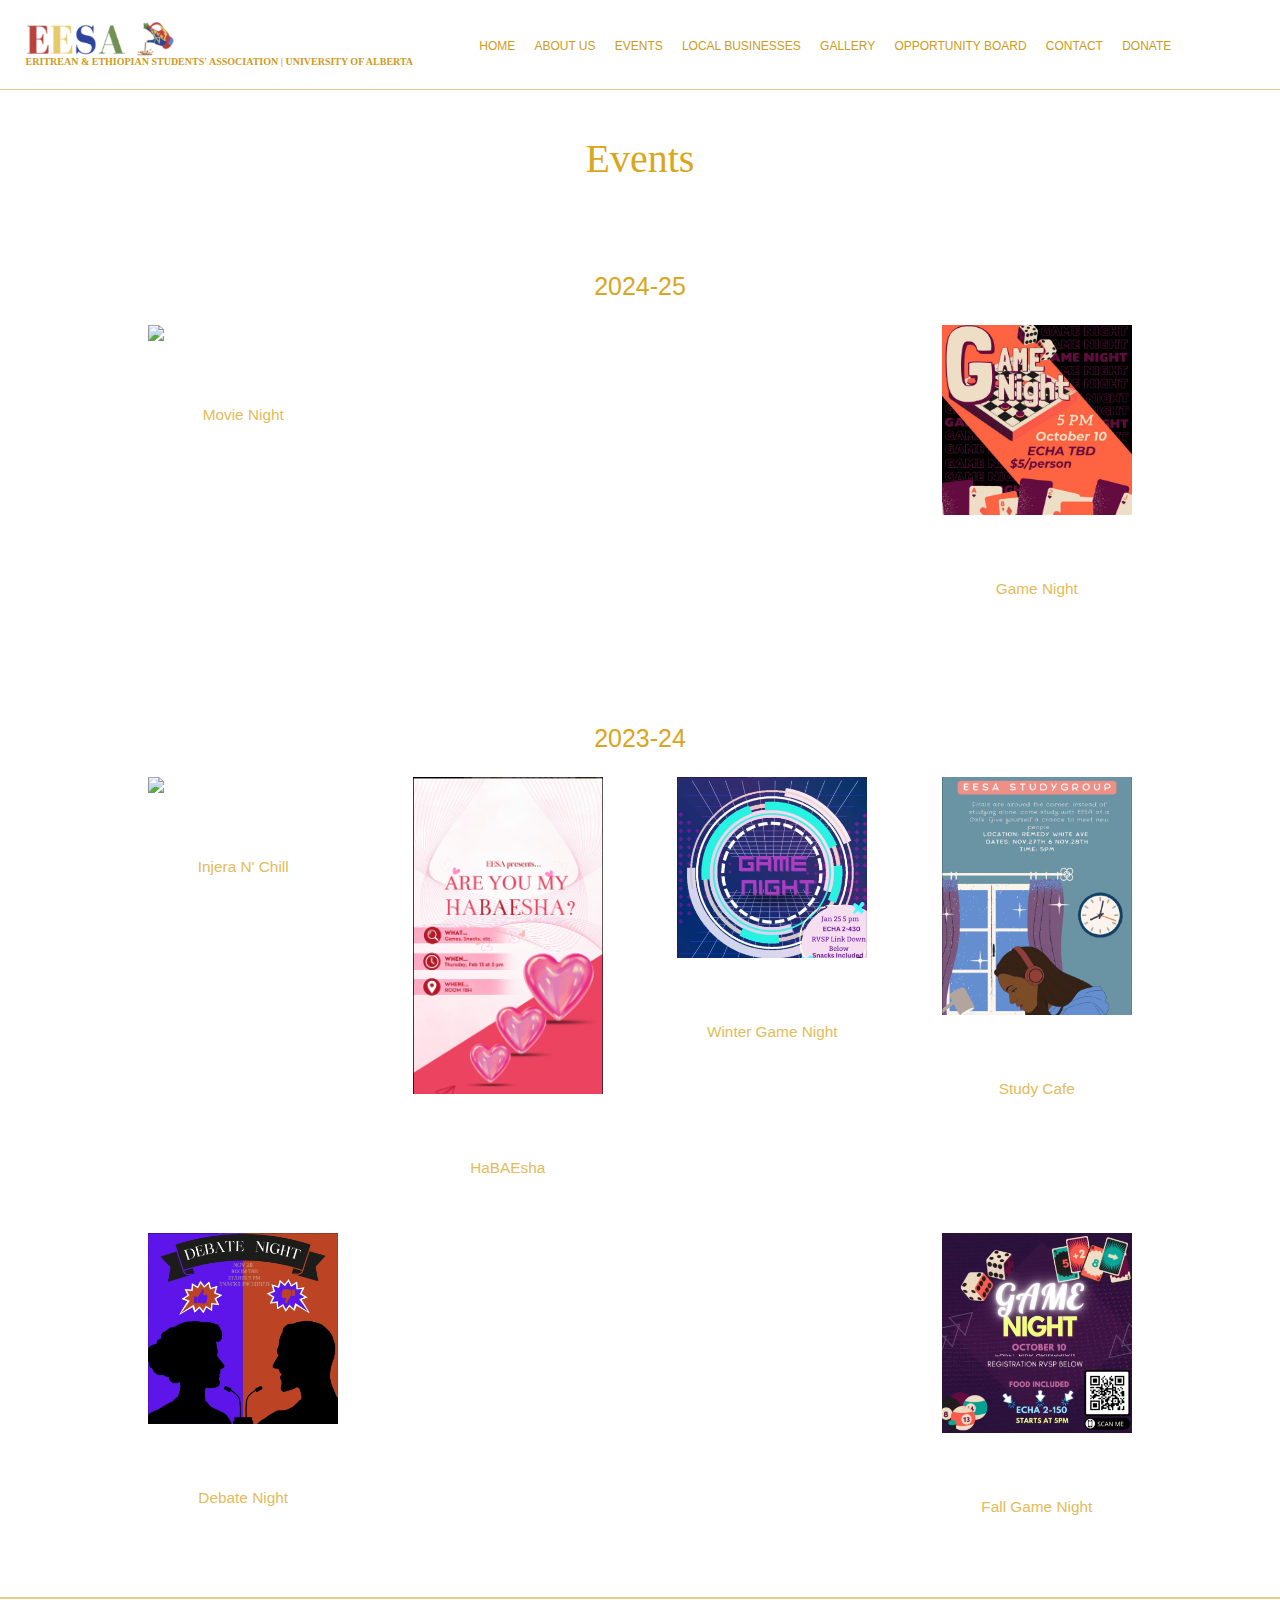
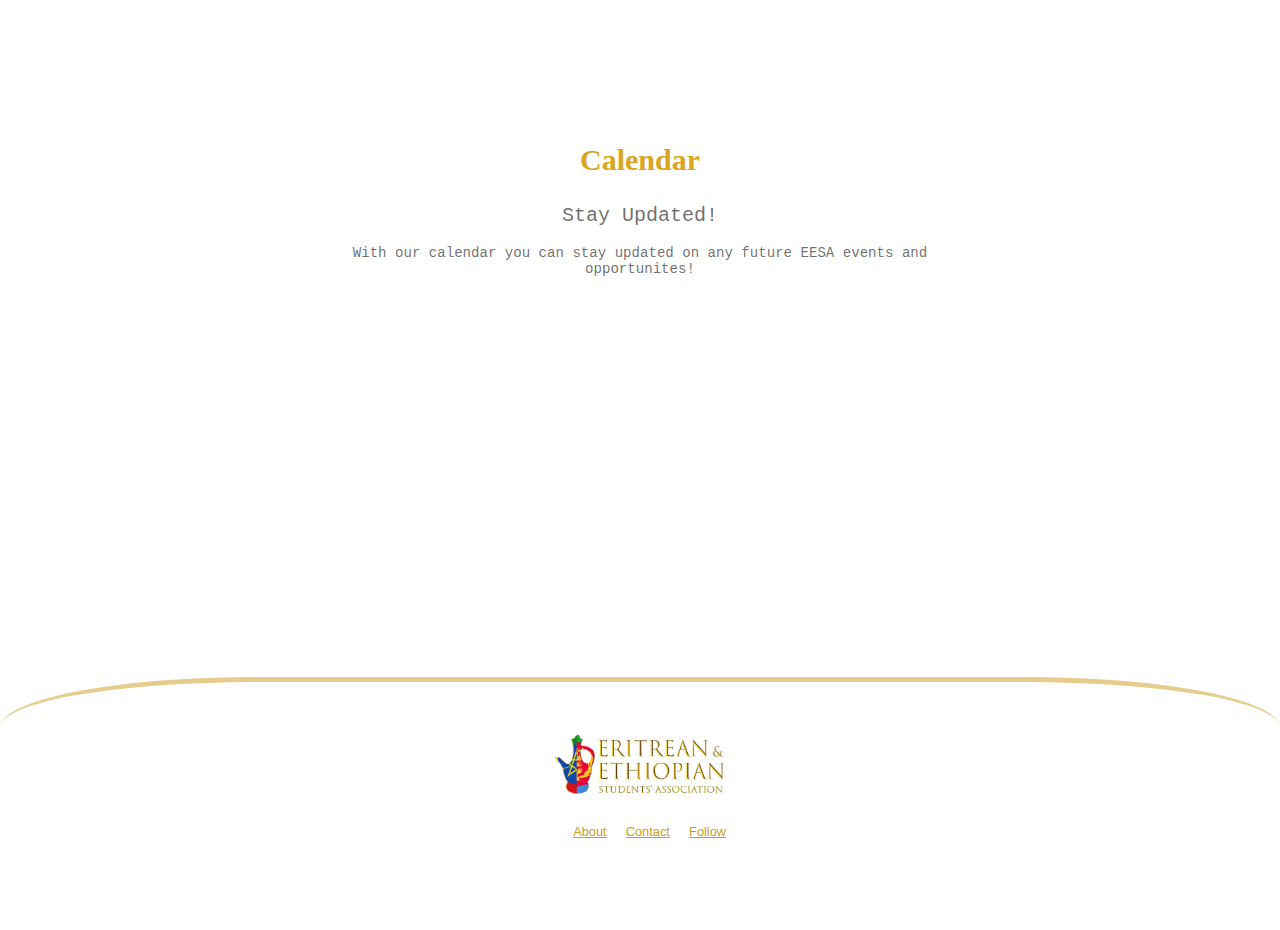
==== commit 10b73d12: "Update events.html" ====
--- a/events.html
+++ b/events.html
@@ -76,8 +76,6 @@
                         <img src="./images/events/movienight.jpg"></img> 
                         <figcaption>Movie Night</figcaption>
                     </a>
-                </div>
-                <div class= "eventPosterContainer24-25"  id="eventPosterContainer">
                     <a style="text-decoration:none" href="https://www.instagram.com/p/DAmCq35zHYk/?utm_source=ig_web_copy_link&igsh=MzRlODBiNWFlZA==" target="_blank">
                         <img src="./images/events/gamenight.jpeg"></img> 
                         <figcaption>Game Night</figcaption>
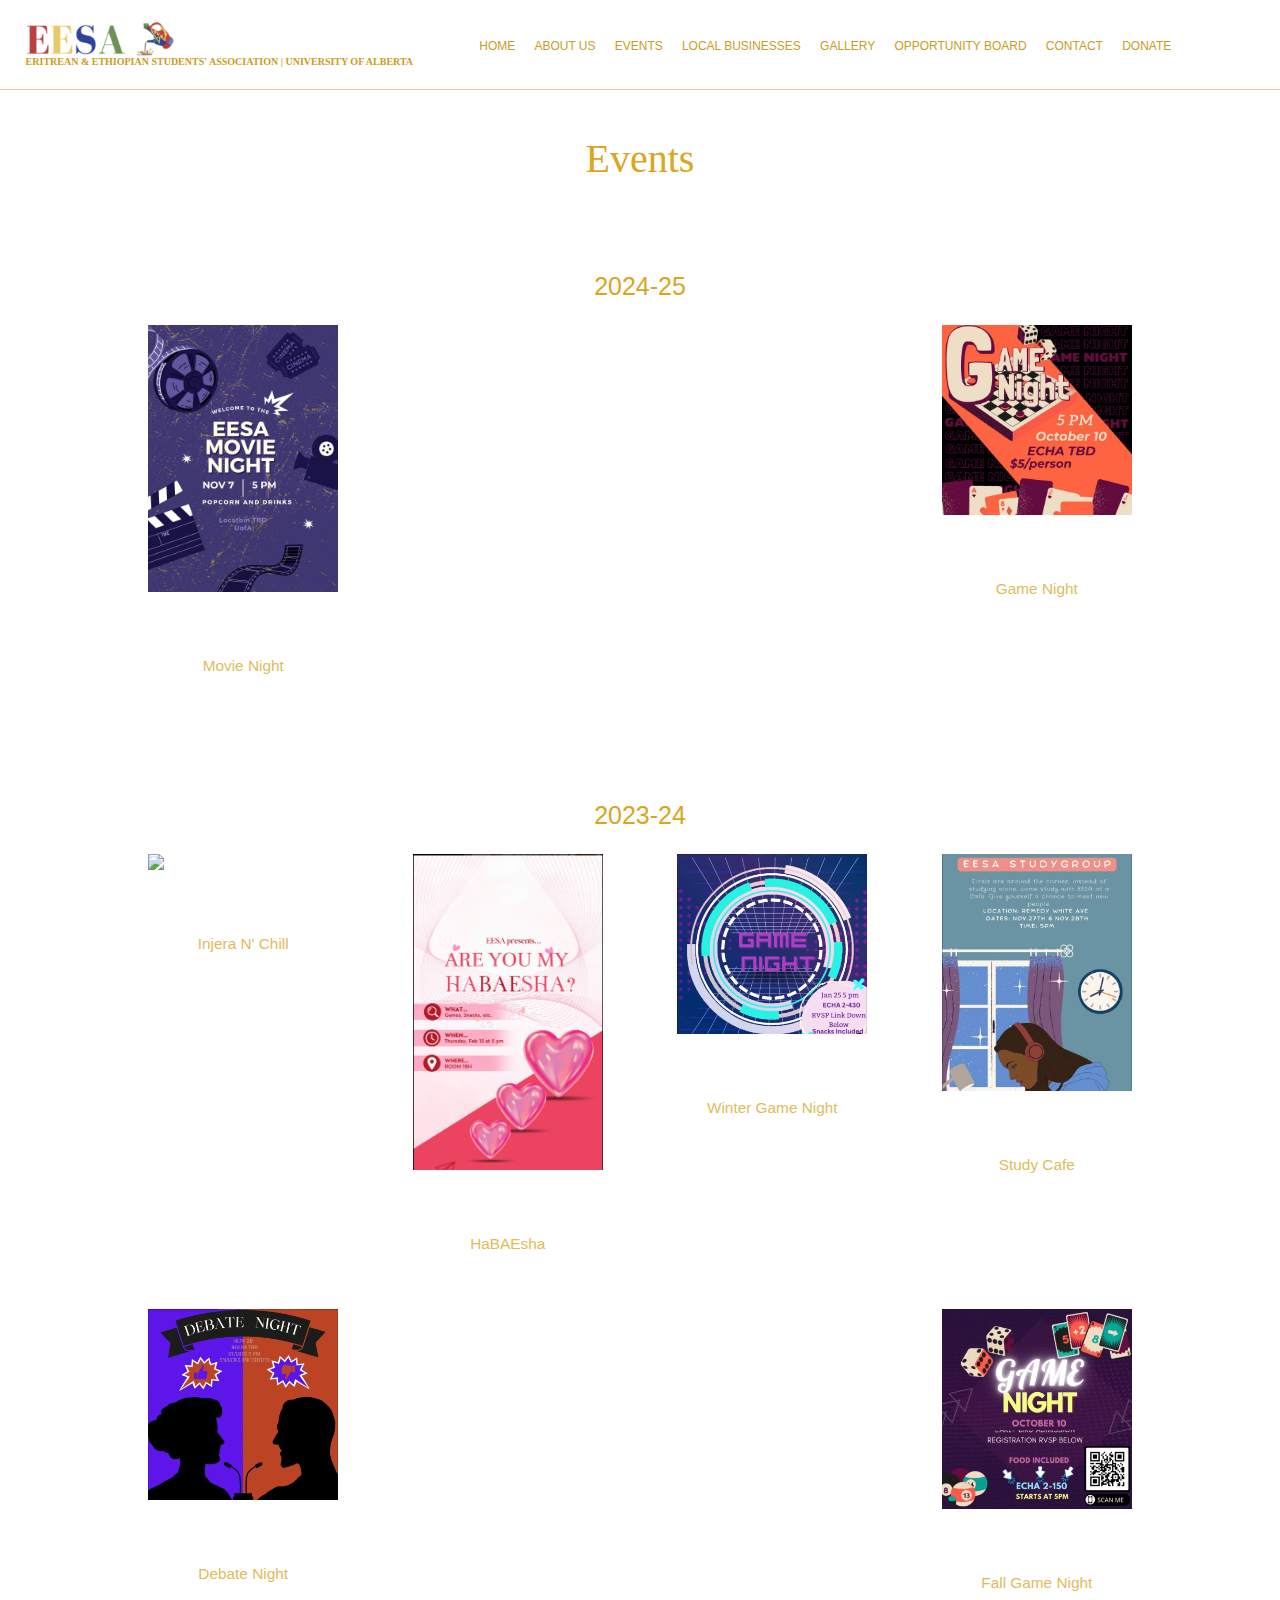
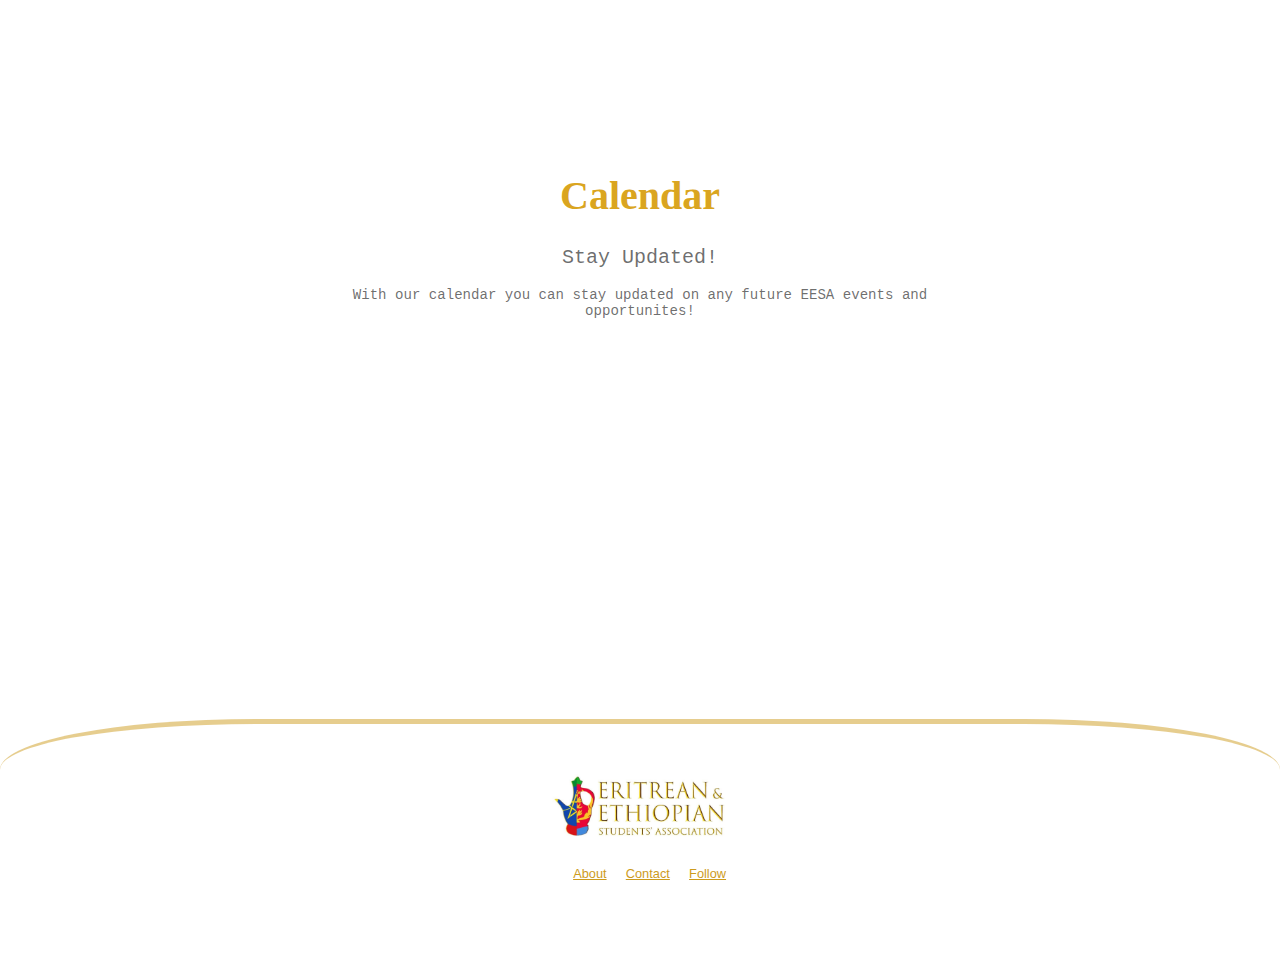
==== commit b6d3471b: "completed opportunity board, made it responsive" ====
--- a/events.html
+++ b/events.html
@@ -60,14 +60,6 @@
         </ul>
     </div>
       <div class="events">
-        <!--
-        <div class="eventsheader">
-            <img src="./images/events/pic1.JPG"></img>
-            <img src="./images/events/pic2.JPG"></img>
-            <img src="./images/events/pic5.png"></img>
-            <img src="./images/events/pic6.png"></img>
-
-        </div> -->
         <div class = "eventPosters">
             <h1>Events</h1>
             <h2> 2024-25</h2>
--- a/style.css
+++ b/style.css
@@ -428,7 +428,7 @@
     margin-left: 10%;
     margin-top: 4px;
     justify-content: space-between;
-    text-align: center; /* Centers text inside .eventPosters figcaption */
+    text-align: center; 
 }
 
 .eventPosters figcaption {
@@ -441,10 +441,10 @@
 
 .eventPosters img {
     width:33%;
-    margin: 0 auto; /* Center the image horizontally */
+    margin: 0 auto; 
     margin-bottom: 5vh;
     width: 18vw;
-    display: block; /* Ensures margin: 0 auto; works correctly */
+    display: block; 
     border-radius: 15px;
     padding:20px;
 }
@@ -459,16 +459,14 @@
     margin-top: 5vh;
     margin-bottom: 10vh;
     justify-content: space-between; 
-    border-top: 2px solid rgba(205, 155, 29, 0.5); 
     padding-top: 99px;
 }
 
 .calendar h1{
-    margin-top: 5vh;
     margin-bottom: 3vh;
     text-align: center;
     color: goldenrod;
-    font-size: 30px;
+    font-size: 40px;
 }
 
 .calendar h2{
@@ -758,17 +756,83 @@
     width:90%;
     margin-left: 5%;
 }
-.opportunityBoard h2{
-    margin-top: 18vh;
-    text-align: center;
-    font-size: 15px;
+
+.opportunityPostersContainer {
+    display: flex;
+    flex-wrap: wrap; 
+    margin-left: 5%;
+    margin-top:10vh;
+    margin-bottom:10vh;
+}
+
+.opportunityBoardPoster {
+    position: relative;
+    justify-content: space-between;
+    width: 20vw; 
+    margin-right: 3vw;
+    overflow: hidden; 
+}
+
+.opportunityBoardPoster figcaption{
+    text-align: center; 
+    font-size: 1.2vw; 
+    color: goldenrod; 
+    margin-bottom: 5vh; 
+}
+
+.opportunityBoardPoster img {
+    width: 100%; 
+}
+
+.opportunityBoardPosterParagraph {
+    position: absolute;
+    top: 0;
+    left: 0;
+    right: 0;
+    bottom: 0;
+    display: flex;
+    flex-direction: column;
+    align-items: center; 
+    opacity: 0;
+    transition: opacity 0.3s ease;
+    overflow: auto; 
+    padding:1.5vw;
+    font-family: 'Courier New', Courier, monospace;
     color: rgba(0, 0, 0, 0.585);
-    font-family: Verdana, Geneva, Tahoma, sans-serif;
-    font-weight: 100;
-    width:90%;
-    margin-left: 5%;
-    margin-bottom: 50vh;
-}
+}
+
+.opportunityBoardPosterParagraph h1 {
+    margin-top:0vh;
+    font-size: 1.3vw;
+    margin-bottom: 1vh;
+    font-weight: 200;
+}
+
+.opportunityBoardPosterParagraph h2 {
+    margin-top:1vh;
+    font-size: 1vw;
+    color:goldenrod;
+    text-align: center;
+    font-weight: 100;
+}
+
+.opportunityBoardPosterParagraph p {
+    margin-top:1vh;
+    font-size: 1vw;
+}
+
+.opportunityBoardPosterParagraph ul {
+    margin-left:2vw;
+    font-size: 1vw;
+    margin-top:1vh;
+}
+
+
+.opportunityBoardPoster:hover .opportunityBoardPosterParagraph {
+    opacity: 1;
+    background-color: rgb(255, 249, 232); 
+}
+
 
 .gallery #Title {
     margin-top: 15vh;
@@ -869,6 +933,11 @@
 }
 
 @media (max-width: 800px) {
+    .opportunityBoardPoster figcaption {
+       font-size: 1.5vw;
+    }
+
+
     .injeranchill2019, .gala2019, .fallGameNight2024 {
         width: 70%;
         margin: 0 auto 7vh auto; /* Center and add bottom margin */
@@ -915,6 +984,49 @@
 }
 
 @media (max-width:472px) {
+    .opportunityPostersContainer{
+        display:grid;
+        align-content: center;
+        justify-content:center;
+        margin-left:0;
+    }
+    
+    .opportunityBoardPoster{
+        width: 80vw;
+        height:auto;    
+        margin-bottom: 10vh;  
+        align-items: center;  
+        justify-content: center;
+    }
+
+    .opportunityBoardPoster img{
+        width: 100%;
+    }
+
+    .opportunityBoardPosterParagraph{
+        width: 100%;
+        padding:8vw;
+    }
+
+    .opportunityBoardPoster figcaption {
+       font-size: 5vw;
+       margin-left: 8vw;
+       margin-right: 8vw;
+    }
+
+    .opportunityBoardPoster h1{
+        font-size: 5vw;
+
+    }
+    .opportunityBoardPoster h2, .opportunityBoardPoster p{
+        font-size: 3.5vw;
+
+    }
+    .opportunityBoardPoster ul{
+        font-size: 3.5vw;
+        margin-left:5vw;
+    }
+
     .eesalogo h1{
         font-size: 2.1vw;
     }
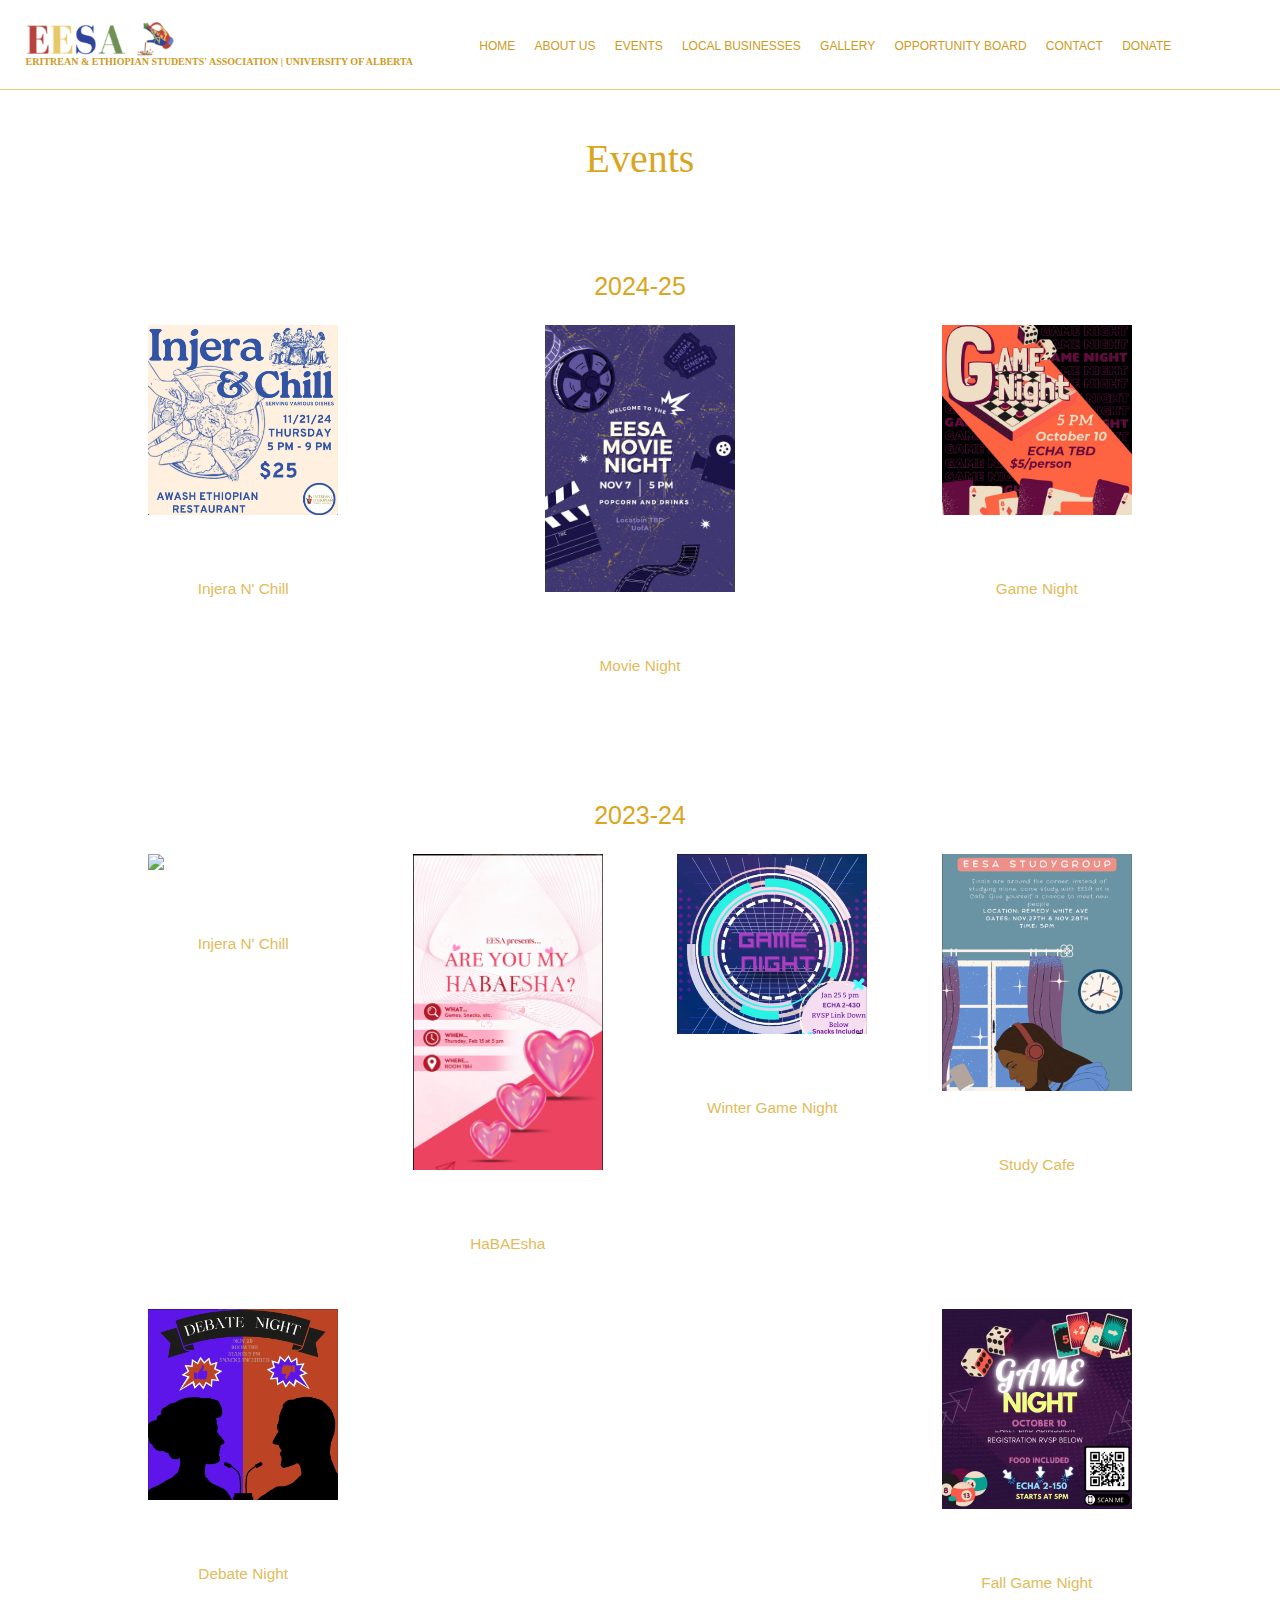
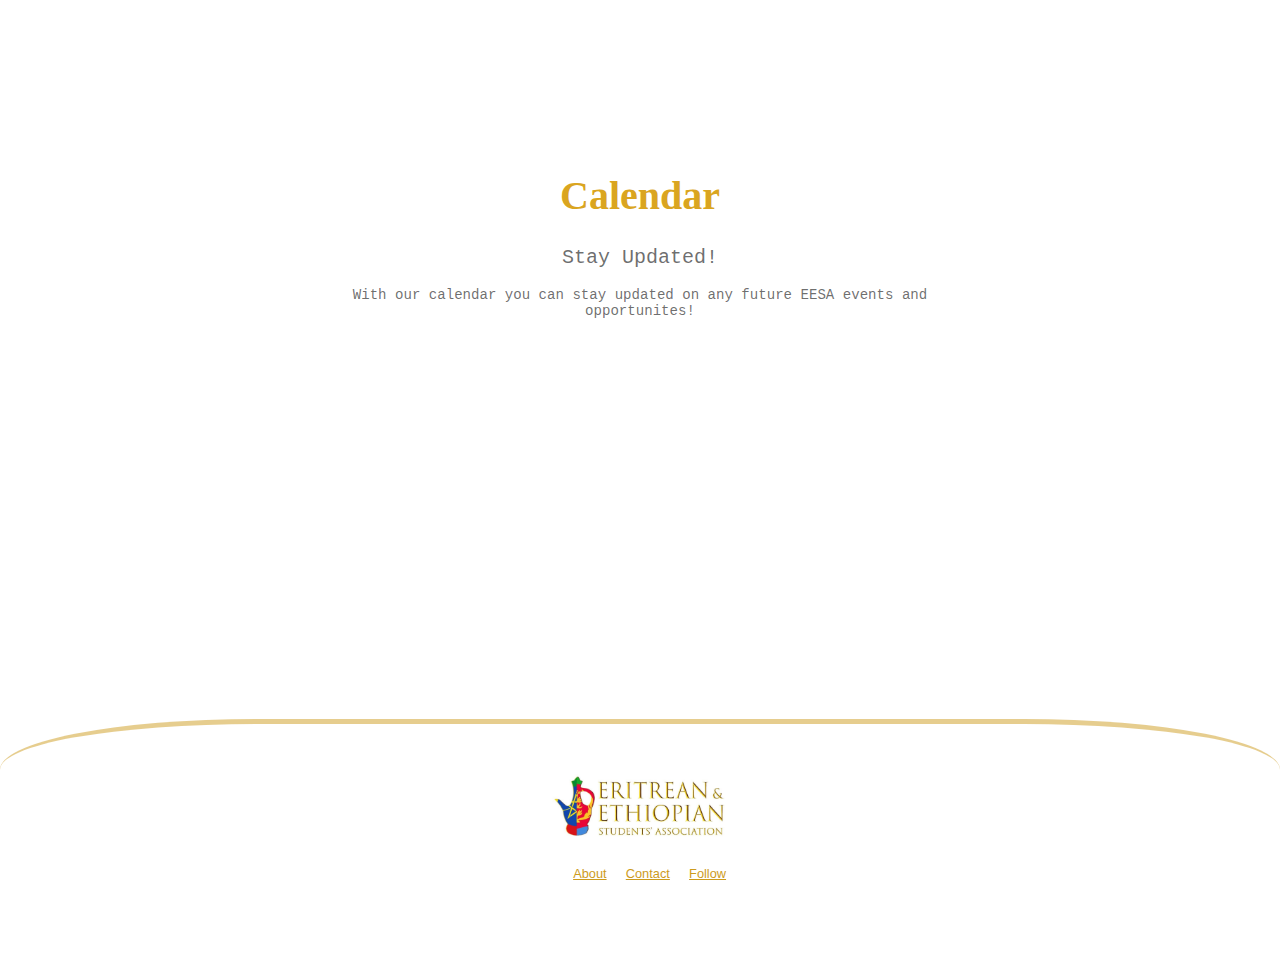
==== commit 0ab4cbe0: "added injera n chill poster" ====
--- a/events.html
+++ b/events.html
@@ -64,6 +64,10 @@
             <h1>Events</h1>
             <h2> 2024-25</h2>
                 <div class= "eventPosterContainer24-25"  id="eventPosterContainer">
+                    <a style="text-decoration:none" href="https://www.instagram.com/p/DCF0JYOSAEm/?utm_source=ig_web_copy_link&igsh=MzRlODBiNWFlZA==" target="_blank">
+                        <img src="./images/events/InjeraNChillPoster.png"></img> 
+                        <figcaption>Injera N' Chill</figcaption>
+                    </a>
                     <a style="text-decoration:none" href="https://www.instagram.com/p/DBeqmmIRpF5/?igsh=MWYzeGswamRqNGMzdQ==" target="_blank">
                         <img src="./images/events/movienight.jpg"></img> 
                         <figcaption>Movie Night</figcaption>
--- a/style.css
+++ b/style.css
@@ -30,31 +30,28 @@
 }
 #menuDropdown {
     list-style: none;
-    display: none; /* Initially hidden */
+    display: none;     
     flex-direction: column;
     background-color: white;
     z-index: 1;
-    position: fixed; /* Fixed positioning */
-    top: 10vh; /* Start below the header */
-    height: 90vh; /* Fill the remaining height */
+    position: fixed;     
+    top: 10vh;     
+    height: 90vh;     
     width: 100%;
     right: 0;
     text-align: center;
-    overflow-y: auto; /* Allow scrolling if content overflows */
-}
+    overflow-y: auto; }
 
 #menuDropdown ul {
-    padding: 0; /* Remove default padding */
-    margin: 0; /* Remove default margin */
-}
+    padding: 0;     
+    margin: 0; }
 
 #menuDropdown li {
-    border-bottom: 0.5px solid goldenrod; /* Optional */
-}
+    border-bottom: 0.5px solid goldenrod; }
 
 #menuDropdown a {
-    display: block; /* Make links fill their parent */
-    padding: 15px; /* Add some padding for clickable area */
+    display: block;     
+    padding: 15px;     
     color: rgb(205, 155, 29);
     text-decoration: none;
 }
@@ -260,14 +257,13 @@
     cursor:pointer;
 }
 .missionStatement {
-    padding: 120px 40px; /* Adjust padding */
-    margin-top: 10vh; /* Space above */
-    display: flex; /* Flexbox for alignment */
-    flex-direction: column; /* Stack items vertically */
-    align-items: center; /* Center items horizontally */
+    padding: 120px 40px;    
+    margin-top: 10vh;     
+    display: flex;     
+    flex-direction: column;     
+    align-items: center;     
     background-color: rgb(255, 252, 246);
-    text-align: center; /* Center text */
-}
+    text-align: center; }
 
 .missionStatement h1 {
     margin-top: 0; 
@@ -293,22 +289,18 @@
     margin-top: 20vh;
     width: 90%;
     margin-left: 5%;
-    display: flex; /* Use flexbox */
-}
+    display: flex; }
 
 .newsletterpics {
     width: 50%;
     display: flex;
-    flex-wrap: wrap; /* Allow items to wrap */
-}
+    flex-wrap: wrap; }
 
 .newsletterPics1,
 .newsletterPics3,
 .newsletterPics5 {
-    width: 50%; /* Each pic takes half of the container width */
-    margin-bottom: 4vh;
-    box-sizing: border-box; /* Include border in width calculation */
-}
+    width: 50%;     margin-bottom: 4vh;
+    box-sizing: border-box; }
 
 .newsletterPics2,
 .newsletterPics4,
@@ -536,50 +528,44 @@
 
 .teamPhotos {
     display: flex;
-    flex-wrap: wrap; /* Allow items to wrap onto multiple lines */
+    flex-wrap: wrap;     
     width: 90vw;
     margin-left: 5vw;
     margin-top: 5vh;
-    justify-content: space-between; /* Distribute space evenly */
-}
+    justify-content: space-between; }
 
 .teamMember {
     text-align: center; 
-    display: flex; /* Use flexbox */
-    flex-direction: column; /* Stack children vertically */
-    align-items: center; /* Center children horizontally */
-    justify-content: space-between; /* Space between image and email */
+    display: flex;     
+    flex-direction: column;     
+    align-items: center;     
+    justify-content: space-between;     
     margin: 7px;
-    width: 17vw; /* Adjust as needed */
-    border: 2px solid transparent; /* Optional: Add border for consistency */
-}
+    width: 17vw;     
+    border: 2px solid transparent; }
 
 .teamPhotos img {
-    width: 100%; /* Responsive image */
-    height: auto; /* Maintain aspect ratio */
+    width: 100%;     
+    height: auto;     
     display: block; 
     border-radius: 20px;
-    margin-bottom: 20px; /* Space between image and email */
-}
+    margin-bottom: 20px; }
 
 .teamPhotos img:hover {
-    transform: scale(1.1); /* Slight zoom on hover */
-    transition: transform 0.3s; /* Smooth transition */
-}
+    transform: scale(1.1);     
+    transition: transform 0.3s;  }
 
 .teamPhotos a {
-    font-size: 1.2vw; /* Responsive font size */
+    font-size: 1.2vw;      
     color: goldenrod; 
     text-decoration: none; 
     display: block; 
-    margin-bottom: 30px; /* Space between email link and bottom */
-    margin-top: auto; /* Push email link to bottom if space allows */
-}
+    margin-bottom: 30px;     
+     margin-top: auto;  }
 
 
 .teamPhotos a:hover {
-    color: black; /* Keep color on hover */
-}
+    color: black;  }
 
 .teamButton{
     margin-top: 5vh;
@@ -617,36 +603,33 @@
 }
 .businessTypes {
     display: flex;
-    justify-content: space-evenly; /* Evenly distribute buttons */
-    flex-wrap: wrap; /* Allow wrapping */
-    margin-top: 5vh; /* Spacing from top */
-    width: 50%; /* Width of the container */
-    margin-left: 25%; /* Center the container */
-    text-align: center; /* Center text */
-    color: goldenrod; /* Text color */
-    border-radius: 10px; /* Rounded corners */
-}
+    justify-content: space-evenly;      
+    flex-wrap: wrap;      
+    margin-top: 5vh;      
+    width: 50%;      
+    margin-left: 25%;      
+    text-align: center;      
+    color: goldenrod;      
+    border-radius: 10px;  }
 
 .businessTypes div {
     display: flex;
-    flex-direction: column; /* Stack icon above text */
-    align-items: center; /* Center content */
-    justify-content: center; /* Center content */
-    width: 6vw; /* Fixed width for consistency */
-    padding: 8px 0 8px 0; /* Padding inside button */
-    border: 2px solid; /* Border around button */
-    border-color: rgb(239, 192, 74); /* Border color */
-    border-radius: 10px; /* Rounded corners */
-    margin-bottom: 1vh; /* Spacing below buttons */
-    transition: background-color 0.3s, transform 0.2s; /* Smooth transitions */
-}
+    flex-direction: column;      
+    align-items: center;     
+    justify-content: center;     
+    width: 6vw;     
+    padding: 8px 0 8px 0;     
+    border: 2px solid;    
+    border-color: rgb(239, 192, 74);     
+    border-radius: 10px;     
+    margin-bottom: 1vh;     
+    transition: background-color 0.3s, transform 0.2s; }
 
 .businessTypes div:hover {
-    background-color: goldenrod; /* Background color on hover */
-    color: white; /* Text color on hover */
-    cursor: pointer; /* Pointer cursor on hover */
-    transform: scale(1.05); /* Slightly enlarge on hover */
-}
+    background-color: goldenrod;    
+    color: white;     
+    cursor: pointer;     
+    transform: scale(1.05); }
 
  .businessTypes #AllButton:hover h2, 
 .businessTypes #HairButton:hover h2, 
@@ -658,18 +641,16 @@
 }
 
 .businessTypes ion-icon {
-    text-align: center; /* Center align icon */
-    font-size: 1.5vw; /* Icon size */
-}
+    text-align: center;     
+    font-size: 1.5vw; }
 .businessTypes h2 {
     display:none;
-    color: goldenrod; /* Text color */
-    font-family: Verdana, Geneva, Tahoma, sans-serif; /* Font family */
-    font-weight: 100; /* Light font weight */
-    font-size: 1vw; /* Font size in viewport width units */
-    margin: 0; /* Remove default margin */
-    margin-left: 0.5vw; /* Margin for spacing */
-}
+    color: goldenrod;     
+    font-family: Verdana, Geneva, Tahoma, sans-serif;     
+    font-weight: 100;     
+    font-size: 1vw;     
+    margin: 0;    
+    margin-left: 0.5vw; }
 
 .businessContainer{
     display: flex;
@@ -765,7 +746,7 @@
     margin-bottom:10vh;
 }
 
-.opportunityBoardPoster {
+.opportunityBoardPoster{
     position: relative;
     justify-content: space-between;
     width: 20vw; 
@@ -785,20 +766,21 @@
 }
 
 .opportunityBoardPosterParagraph {
-    position: absolute;
-    top: 0;
+    position: absolute; 
+    top: 0; 
     left: 0;
     right: 0;
     bottom: 0;
     display: flex;
     flex-direction: column;
     align-items: center; 
-    opacity: 0;
+    opacity: 0; 
     transition: opacity 0.3s ease;
-    overflow: auto; 
-    padding:1.5vw;
+    padding: 1.5vw;
     font-family: 'Courier New', Courier, monospace;
     color: rgba(0, 0, 0, 0.585);
+    background-color: rgb(255, 252, 243);
+    overflow: scroll;
 }
 
 .opportunityBoardPosterParagraph h1 {
@@ -830,7 +812,6 @@
 
 .opportunityBoardPoster:hover .opportunityBoardPosterParagraph {
     opacity: 1;
-    background-color: rgb(255, 249, 232); 
 }
 
 
@@ -845,8 +826,8 @@
 
 .galleryBins {
     display: flex;
-    flex-wrap: wrap; /* Allow items to wrap */
-    justify-content: center; /* Center items when they wrap */
+    flex-wrap: wrap;
+    justify-content: center; 
 }
 
 
@@ -856,19 +837,19 @@
 }
 
 .galleryrightside {
-    width: 50%; /* Original width for larger screens */
-    display: flex; /* Make it a flex container */
-    flex-direction: column; /* Stack content vertically */
-    align-items: center; /* Center items horizontally */
-    justify-content: center; /* Center items vertically */
-    padding: 10px; /* Optional padding */
+    width: 50%; 
+    display: flex;
+    flex-direction: column;
+    align-items: center; 
+    justify-content: center;
+    padding: 10px;
 }
 
 .injeranchill2019, .gala2019, .fallGameNight2024{
-    display: flex; /* Ensure it's a flex container */
-    flex-direction: row; /* Original direction */
-    align-items: center; /* Center items vertically */
-    width: 60%; /* Original width for larger screens */
+    display: flex;  
+    flex-direction: row; 
+    align-items: center;
+    width: 60%; 
     margin-bottom: 7vh;
     border: 3px solid rgba(218, 165, 32, 0.693);
     border-radius: 20px;
@@ -940,41 +921,41 @@
 
     .injeranchill2019, .gala2019, .fallGameNight2024 {
         width: 70%;
-        margin: 0 auto 7vh auto; /* Center and add bottom margin */
+        margin: 0 auto 7vh auto; 
         border: 3px solid rgba(218, 165, 32, 0.693);
         border-radius: 20px;
-        display: flex; /* Ensure it's a flex container */
-        flex-direction: column; /* Stack items vertically */
-        align-items: center; /* Center all child elements */
+        display: flex;
+        flex-direction: column;
+        align-items: center;
     }
 
     .injeranchill2019 img, .gala2019 img, .fallGameNight2024 img{
-        width: 100%; /* Full width of the container */
-        height: 25vh; /* Maintain a fixed height */
-        border-radius: 18px 18px 0 0; /* Round the top corners */
+        width: 100%;
+        height: 25vh;
+        border-radius: 18px 18px 0 0;
     }
 
     .galleryrightside {
-        width: 100%; /* Full width */
-        display: flex; /* Ensure it's a flex container */
-        flex-direction: column; /* Stack content vertically */
-        align-items: center; /* Center items */
-        justify-content: center; /* Center items vertically */
-        padding: 10px; /* Optional padding */
+        width: 100%; 
+        display: flex;
+        flex-direction: column; 
+        align-items: center;
+        justify-content: center; 
+        padding: 10px;
     }
 
     .injeranchill2019 h1, .gala2019 h1, .fallGameNight2024 h1 {
-        font-size: 3vw; /* Responsive font size */
-        text-align: center; /* Center the heading */
-        margin-bottom: 1vh; /* Space below the heading */
+        font-size: 3vw;         
+        text-align: center;         
+        margin-bottom: 1vh;     
     }
 
     .injeranchill2019 button, .gala2019 button, .fallGameNight2024 button{
-        margin: 1vh 0 0 0; /* Add space above the button */
-        font-size: 1.5vw; /* Responsive font size */
-        padding: 8px; /* Padding for button */
-        width: 20vw; /* Set button width */
-        border-radius: 30px; /* Add rounded corners */
+        margin: 1vh 0 0 0;         
+        font-size: 1.5vw;         
+        padding: 8px;        
+        width: 20vw;         
+        border-radius: 30px;     
     }
 
     .businessTypes ion-icon{
@@ -984,6 +965,28 @@
 }
 
 @media (max-width:472px) {
+    .dots {
+    position: absolute;
+    bottom: 10px;
+    left: 50%;
+    transform: translateX(-50%);
+    display: flex;
+    }
+
+    .dot {
+        cursor: pointer;
+        height: 7px;
+        width: 7px;
+        background-color: #999;
+        border-radius: 50%;
+        transition: background-color 0.6s ease;
+        margin: 0 5px;
+    }
+
+    .active, .dot:hover {
+        background-color: #555;
+    }
+
     .opportunityPostersContainer{
         display:grid;
         align-content: center;
@@ -1007,7 +1010,7 @@
         width: 100%;
         padding:8vw;
     }
-
+  
     .opportunityBoardPoster figcaption {
        font-size: 5vw;
        margin-left: 8vw;
